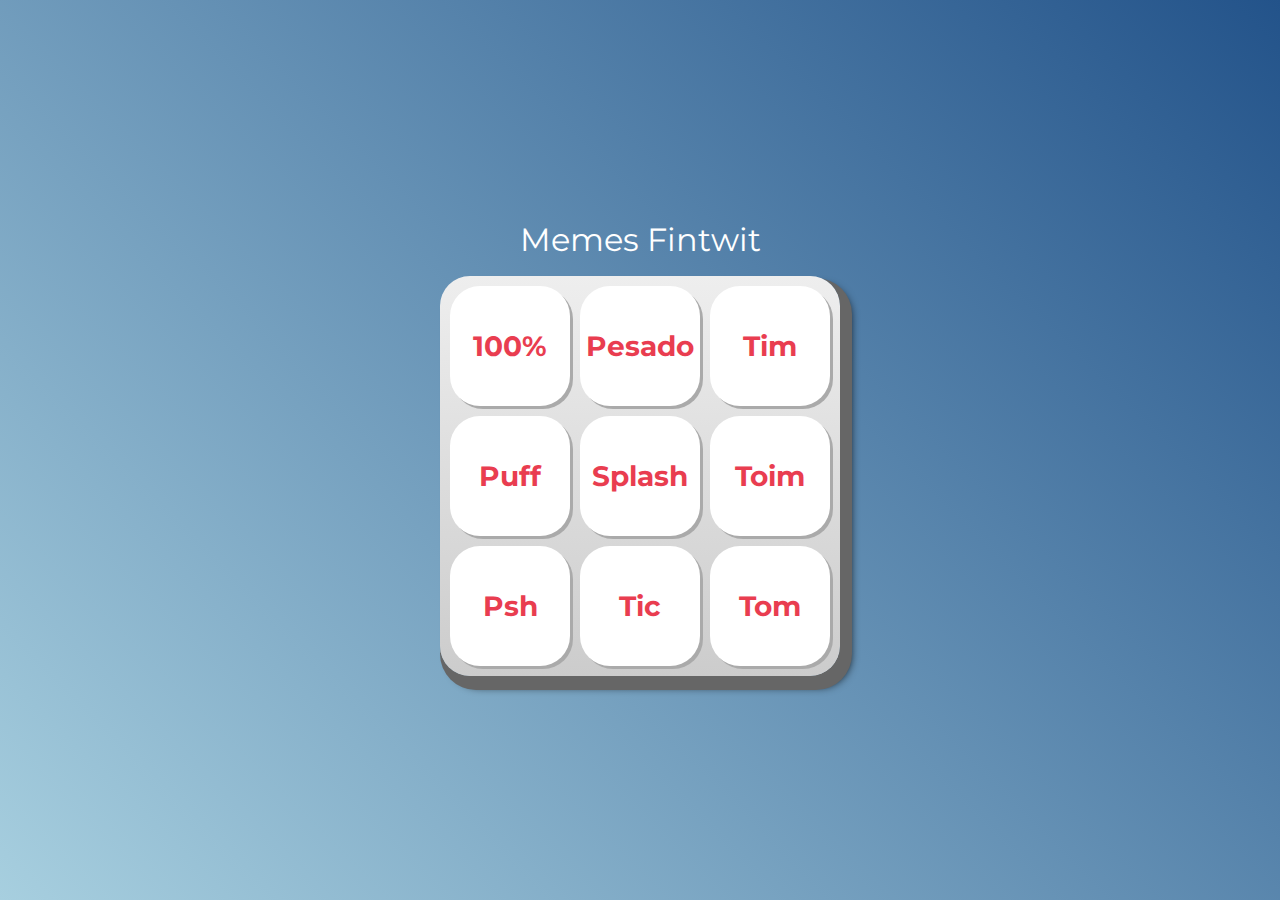
==== memes.html @ 21948bcf "Add files via upload" ====
<!DOCTYPE html>
<html lang="pt-BR">
<head>
    <meta charset="UTF-8">
    <meta http-equiv="X-UA-Compatible" content="IE=edge">
    <meta name="viewport" content="width=device-width, initial-scale=1.0">

    <title>Alura MIDI</title>

    <link rel="preconnect" href="https://fonts.googleapis.com">
    <link rel="preconnect" href="https://fonts.gstatic.com" crossorigin>
    <link href="https://fonts.googleapis.com/css2?family=Montserrat:wght@500;600&display=swap" rel="stylesheet">

    <link rel="icon" type="image/png" href="images/bateria.png">
    <link rel="stylesheet" href="css/reset.css">
    <link rel="stylesheet" href="css/estilos.css">

</head>
<body>

    <h1>Memes Fintwit</h1>

    <section class="teclado">
        <button class="tecla tecla_pom">100%</button>
        <button class="tecla tecla_clap">Pesado</button>
        <button class="tecla tecla_tim">Tim</button>

        <button class="tecla tecla_puff">Puff</button>
        <button class="tecla tecla_splash">Splash</button>
        <button class="tecla tecla_toim">Toim</button>

        <button class="tecla tecla_psh">Psh</button>
        <button class="tecla tecla_tic">Tic</button>
        <button class="tecla tecla_tom">Tom</button>
    </section>

    <audio src="sounds/100%.ogg.ogg" id="som_tecla_pom"></audio>
    <audio src="sounds/pesado.ogg.opus" id="som_tecla_clap"></audio>
    <audio src="sounds/keye.wav" id="som_tecla_tim"></audio>
    <audio src="sounds/keya.wav" id="som_tecla_puff"></audio>
    <audio src="sounds/keys.wav" id="som_tecla_splash"></audio>
    <audio src="sounds/keyd.wav" id="som_tecla_toim"></audio>
    <audio src="sounds/keyz.wav" id="som_tecla_psh"></audio>
    <audio src="sounds/keyx.wav" id="som_tecla_tic"></audio>
    <audio src="sounds/keyc.wav" id="som_tecla_tom"></audio>

    <script src="main.js"></script>

</body>
</html>
---- css/estilos.css ----
:root {
  --cinza: #aaa;
  --vermelha: #e93d50;
  --vermelha-escura: #af303f;
  --branca: #fff;
  --luz: rgb(229, 255, 0);
}

body {
  align-items: center;
  background: linear-gradient(45deg, #a7cfdf 0%,#23538a 100%);
  display: flex;
  justify-content: center;
  flex-direction: column;
  font-family: 'Montserrat', sans-serif;
  min-height: 100vh;
}

h1 {
  color: var(--branca);
  margin-bottom: 20px;
  font-size: 2rem;
}

.teclado {
  background: linear-gradient(to bottom, #eeeeee 0%,#cccccc 100%);
  box-shadow: 6px 8px 0 6px #666, 10px 10px 10px #000;
  border-radius: 30px;
  display: grid;
  gap: 10px;
  grid-template-columns: repeat(3, 1fr);
  padding: 10px;
}

.tecla {
  background-color: var(--branca);
  border-radius: 30px;
  box-shadow: 3px 3px 0 var(--cinza);
  color: var(--vermelha);
  cursor: pointer;
  height: 120px;
  font-size: 1.75em;
  font-weight: bold;
  line-height: 120px;
  text-align: center;
  width: 120px;
}

.tecla.ativa,
.tecla:active {
  background-color: var(--vermelha);
  border: 4px solid  var(--vermelha);
  box-shadow: 3px 3px 0 var(--vermelha-escura) inset;
  color: var(--branca);
  outline: none;
}

.tecla.focus,
.tecla:focus {
  outline: none;
  box-shadow: 1px 1px 10px var(--luz);
}

.tecla.active:focus,
.tecla:active:focus {
  box-shadow: 3px 3px 0 var(--vermelha-escura) inset, 1px 1px 10px var(--luz);
}
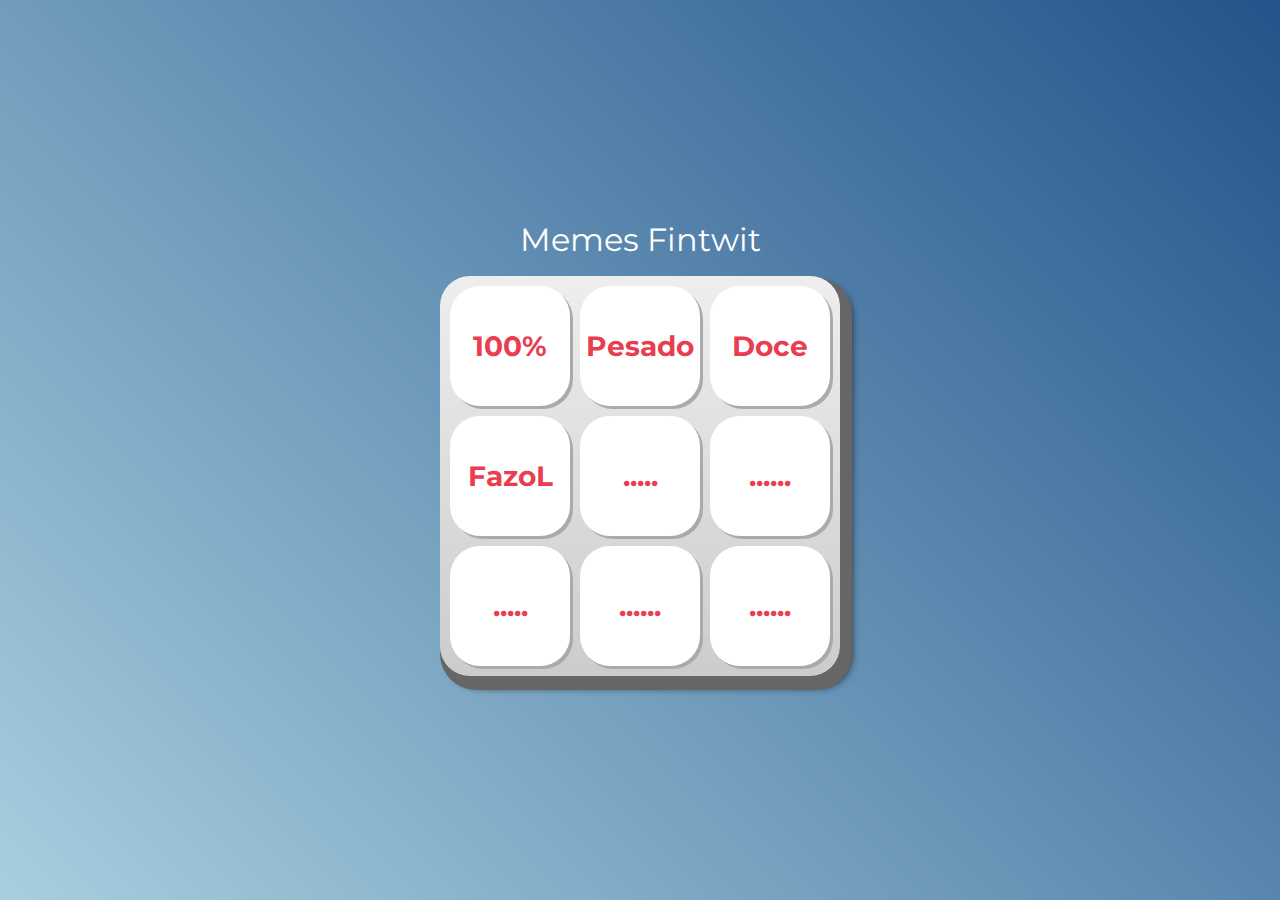
==== commit 92cbab66: "Add files via upload" ====
--- a/memes.html
+++ b/memes.html
@@ -23,21 +23,21 @@
     <section class="teclado">
         <button class="tecla tecla_pom">100%</button>
         <button class="tecla tecla_clap">Pesado</button>
-        <button class="tecla tecla_tim">Tim</button>
+        <button class="tecla tecla_tim">Doce</button>
 
-        <button class="tecla tecla_puff">Puff</button>
-        <button class="tecla tecla_splash">Splash</button>
-        <button class="tecla tecla_toim">Toim</button>
+        <button class="tecla tecla_puff">FazoL</button>
+        <button class="tecla tecla_splash">.....</button>
+        <button class="tecla tecla_toim">......</button>
 
-        <button class="tecla tecla_psh">Psh</button>
-        <button class="tecla tecla_tic">Tic</button>
-        <button class="tecla tecla_tom">Tom</button>
+        <button class="tecla tecla_psh">.....</button>
+        <button class="tecla tecla_tic">......</button>
+        <button class="tecla tecla_tom">......</button>
     </section>
 
     <audio src="sounds/100%.ogg.ogg" id="som_tecla_pom"></audio>
     <audio src="sounds/pesado.ogg.opus" id="som_tecla_clap"></audio>
-    <audio src="sounds/keye.wav" id="som_tecla_tim"></audio>
-    <audio src="sounds/keya.wav" id="som_tecla_puff"></audio>
+    <audio src="sounds/manha.audio.ogg" id="som_tecla_tim"></audio>
+    <audio src="sounds/FazoL.opus" id="som_tecla_puff"></audio>
     <audio src="sounds/keys.wav" id="som_tecla_splash"></audio>
     <audio src="sounds/keyd.wav" id="som_tecla_toim"></audio>
     <audio src="sounds/keyz.wav" id="som_tecla_psh"></audio>
